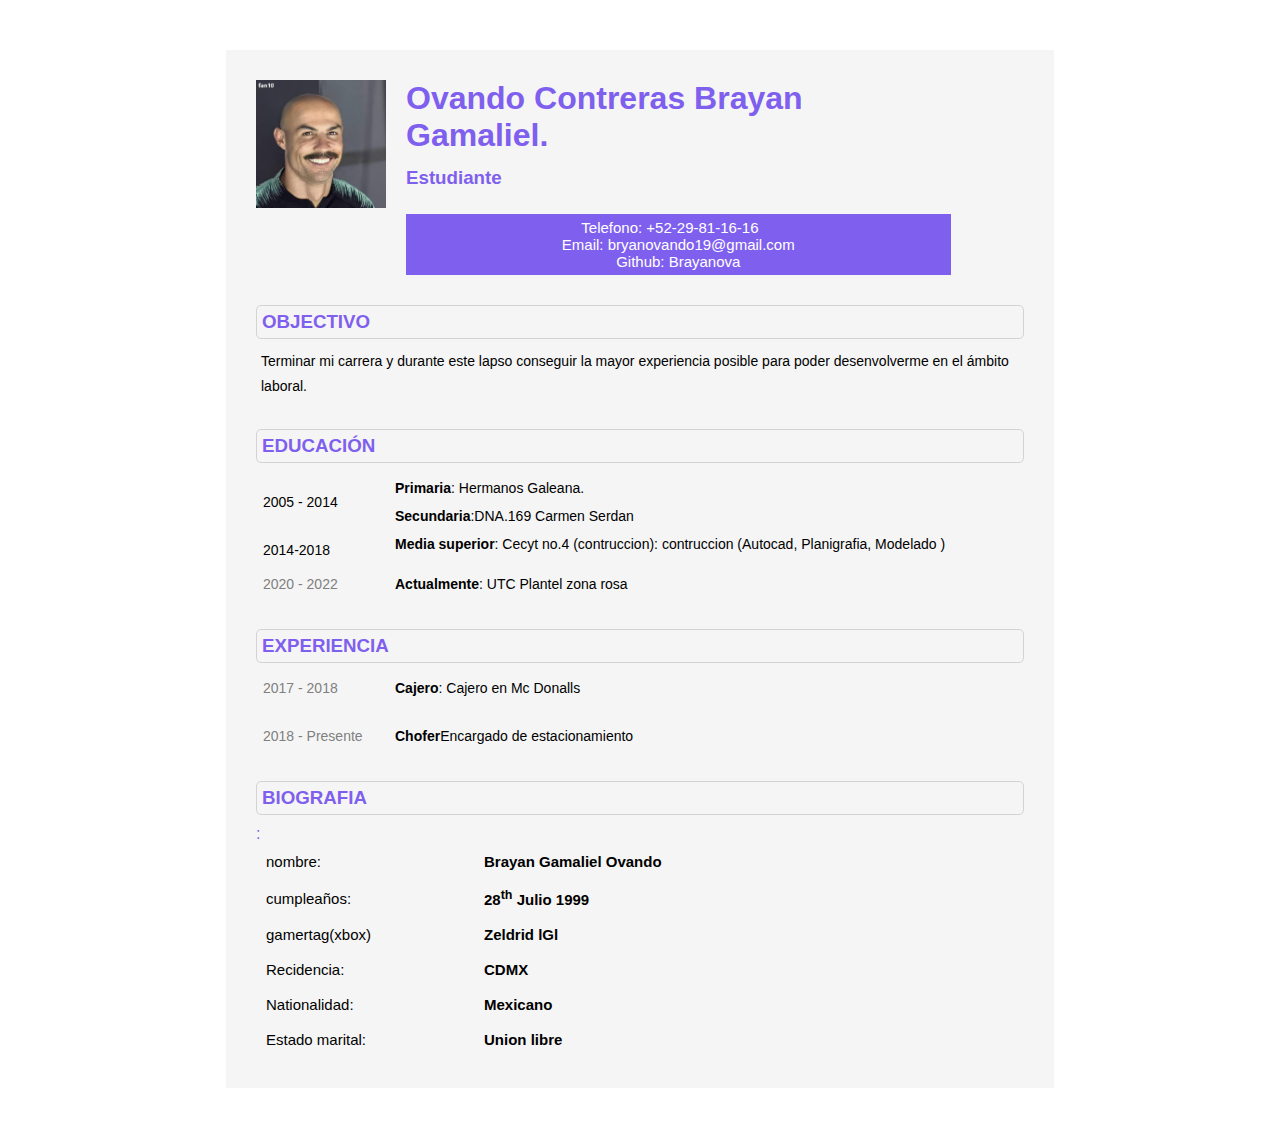
==== 25_Curriculo/index.html @ e6a8c7af "curriculum" ====
<!DOCTYPE html>
<html lang="en">
<head>
    <meta charset="UTF-8">
    <title>Curriculo</title>
    <link rel="stylesheet" href="css/style.css">
</head>
<body>
   
<div id="pagina">
    <div class="foto-y-nombre">
        <img src="profile.png" class="foto" alt="foto de perfil">
        <div class="cuadro-de-contacto">
            <h1 class="nombre">Ovando Contreras Brayan Gamaliel.</h1> <style>roboto</style>
            <br>
            <h3 class="sub-titulo">Estudiante</h3>
            <p class="detalles-contacto">Telefono: +52-29-81-16-16 &nbsp;  &nbsp; <br> Email: bryanovando19@gmail.com <br>Github: Brayanova</p>
        </div>
    </div>
    <div id="objectivo">
        <h3>objectivo</h3>
        <p>
            Terminar mi carrera y durante este lapso conseguir la mayor experiencia posible para poder desenvolverme en el ámbito laboral. 
        </p>
    </div>
    <div id="educacion">
        <h3>Educación</h3>
        <table>
            <tr class="school-1">
                <td rowspan="2">2005 - 2014</td>
                <td><b>Primaria</b>: Hermanos Galeana.</td>
            </tr>
            <tr class="<school-2">
                <td><b>Secundaria</b>:DNA.169 Carmen Serdan</td>
            </tr>
            
            <tr class="school-1">
                <td rowspan="2">2014-2018</td>
                <td><b>Media superior</b>: Cecyt no.4 (contruccion)</b>: contruccion (Autocad, Planigrafia, Modelado )</td>
            </tr>
                <td><b>
            </tr>
            
            <tr>
                <td style="width: 120px; color: gray;">2020 - 2022</td>
                <td><b>Actualmente</b>: UTC Plantel zona rosa</td>
            </tr>
        </table>
    </div>
    <div id="trabajo">
        <h3>experiencia</h3>
        <table>
            <tr class="trabajo-1">
                <td>2017 - 2018</td>
                <td><b>Cajero</b>: Cajero en Mc Donalls</td>
            </tr>
            <tr class="trabajo-2">
                <td>2018 - Presente</td>
                <td><b>Chofer</b>Encargado de estacionamiento</td>
            </tr>
 
        </table>
    </div>
    <div id="biografia">
        <h3>biografia</h3>
        <table>
            <tr>
                <td>nombre:</td>
                <td><b>Brayan Gamaliel Ovando</b></td>
            </tr>
            <tr>
                <td>cumpleaños:</td>
                <td><b>28<sup>th</sup> Julio 1999</b></td>
            </tr>
            <tr>
                <td>gamertag(xbox)</td>:</td>
                <td><b>Zeldrid lGl</b></td>
            </tr>
            <tr>
                <td>Recidencia:</td>
                <td><b>CDMX</b></td>
            </tr>
            <tr>
                <td>Nationalidad:</td>
                <td><b>Mexicano</b></td>
            </tr>
            <tr>
                <td>Estado marital:</td>
                <td><b>Union libre</b></td>
            </tr>
        </table>
    </div>
</div>

</body>
</html>
---- 25_Curriculo/css/style.css ----
* {margin: 0;padding: 0;}

body{font-family: 'Brayan', sans-serif;}

#pagina {
    min-height: 200px;
    width: 60%;
    min-width: 600px;
    background: whitesmoke;
    margin: 50px auto;
    padding: 30px;
    color: #7f60ee;
}

.foto-y-nombre {
    
} 

.foto {
    width: 15%;
    min-width: 130px;
    float: left;
    margin-right: 20px;
}

.cuadro-de-contacto {
    width: 70.9%;
    display: inline-block;
}

.nombre {
    margin-bottom: -5px;
}
.sub-titulo {
    display: inline-block;
}

.detalles-contacto {
    background: #7f60ee;
    color: white;
    text-align: center;
    margin: auto;
    margin-top: 25px;
    padding: 5px;
    font-size: 15px;
}

#objectivo {

}

#objectivo h3 {
    border: 1px solid #d3d3d3;
    text-transform: uppercase;
    padding: 5px;
    border-radius: 5px;
    margin: 30px 0 10px;
}

#objectivo p {
    padding: 0 5px;
    line-height: 25px;
    font-size: 14px;
    color: #000;
}

#educacion h3 {
    border: 1px solid #d3d3d3;
    text-transform: uppercase;
    padding: 5px;
    border-radius: 5px;
    margin: 30px 0 10px;
}

#educacion table td {
    padding: 5px;
    font-size: 14px;
    color: #000;
}

#educaciom table tr.primaria td:first-child {
    width: 120px;
    color: gray;
    padding-bottom: 25px;
}

#education table tr.primaria-secundaria td:first-child {
    padding-bottom: 25px;
}

#trabajo h3 {
    border: 1px solid #d3d3d3;
    text-transform: uppercase;
    padding: 5px;
    border-radius: 5px;
    margin: 30px 0 10px;
}

#trabajo table td {
    padding: 5px;
    font-size: 14px;
    color: #000;
}

#trabajo table tr.trabajo-1 td:first-child {
    width: 120px;
    color: gray;
    padding-bottom: 25px;
}

#trabajo table tr.trabajo-1 td {
    padding-bottom: 25px;
}

#trabajo table tr.trabajo-2 td:first-child {
    width: 120px;
    color: gray;
}

#biografia h3 {
    border: 1px solid #d3d3d3;
    text-transform: uppercase;
    padding: 5px;
    border-radius: 5px;
    margin: 30px 0 10px;
}

#biografia table td {
    padding: 8px;
    font-size: 15px;
    color: #000;
}

#biografia table tr td:first-child {
    width: 200px;
}

#biografia table tr td:nth-child(2) {
    width: 300px;
}
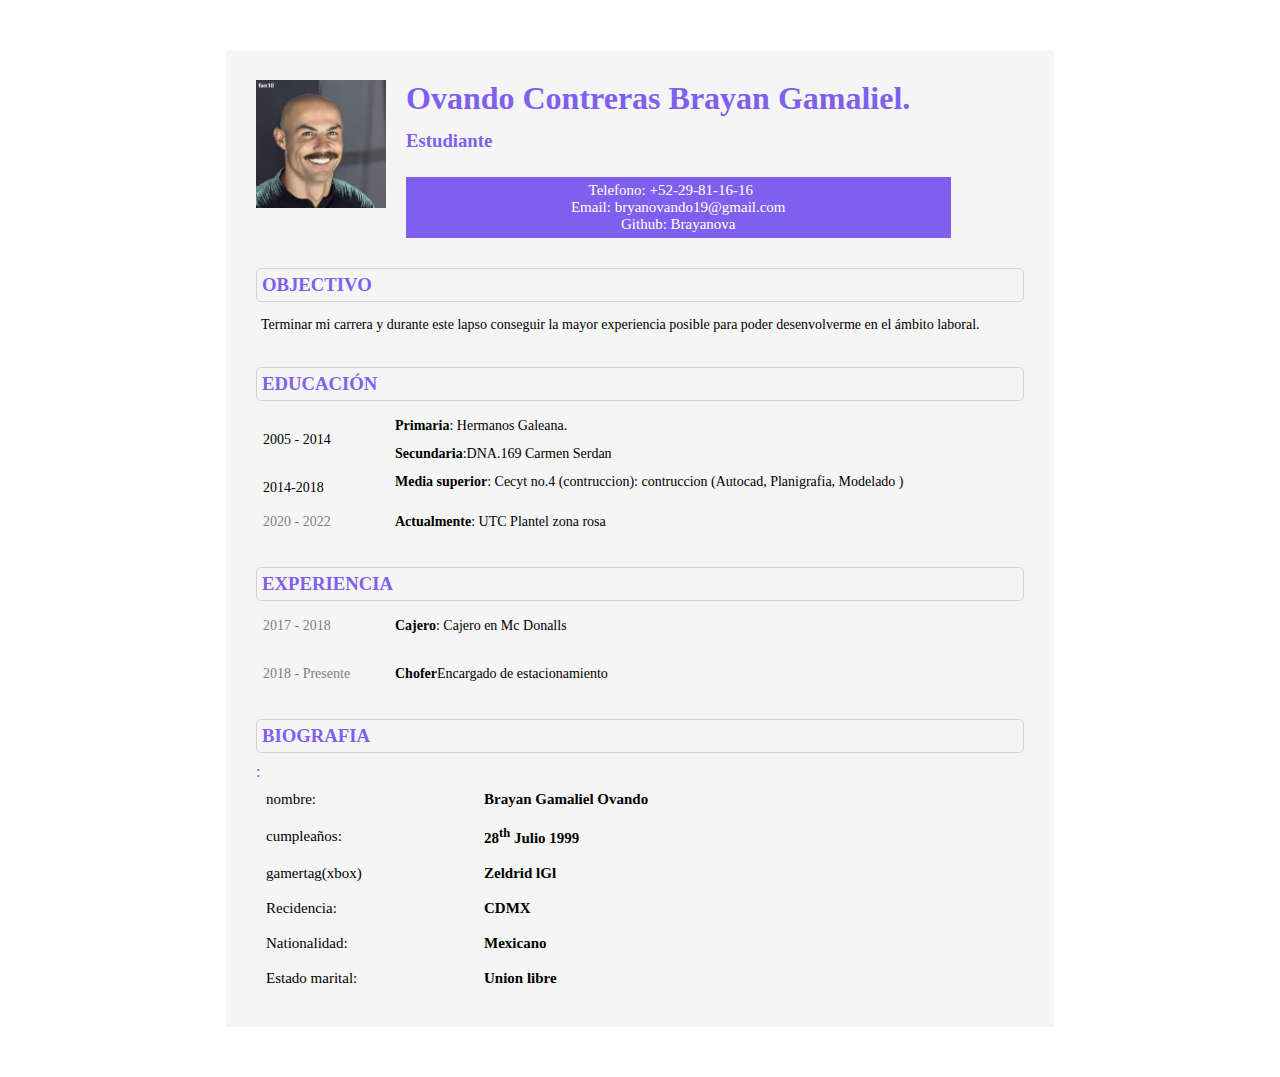
==== commit b44435b1: "curriculo" ====
--- a/25_Curriculo/index.html
+++ b/25_Curriculo/index.html
@@ -7,7 +7,7 @@
 </head>
 <body>
    
-<div id="pagina">
+    <div id="pagina">
     <div class="foto-y-nombre">
         <img src="profile.png" class="foto" alt="foto de perfil">
         <div class="cuadro-de-contacto">
@@ -90,7 +90,7 @@
             </tr>
         </table>
     </div>
-</div>
+    </div>
 
 </body>
 </html>--- a/25_Curriculo/css/style.css
+++ b/25_Curriculo/css/style.css
@@ -1,6 +1,5 @@
 * {margin: 0;padding: 0;}
 
-body{font-family: 'Brayan', sans-serif;}
 
 #pagina {
     min-height: 200px;
@@ -137,4 +136,4 @@
 
 #biografia table tr td:nth-child(2) {
     width: 300px;
-}+}
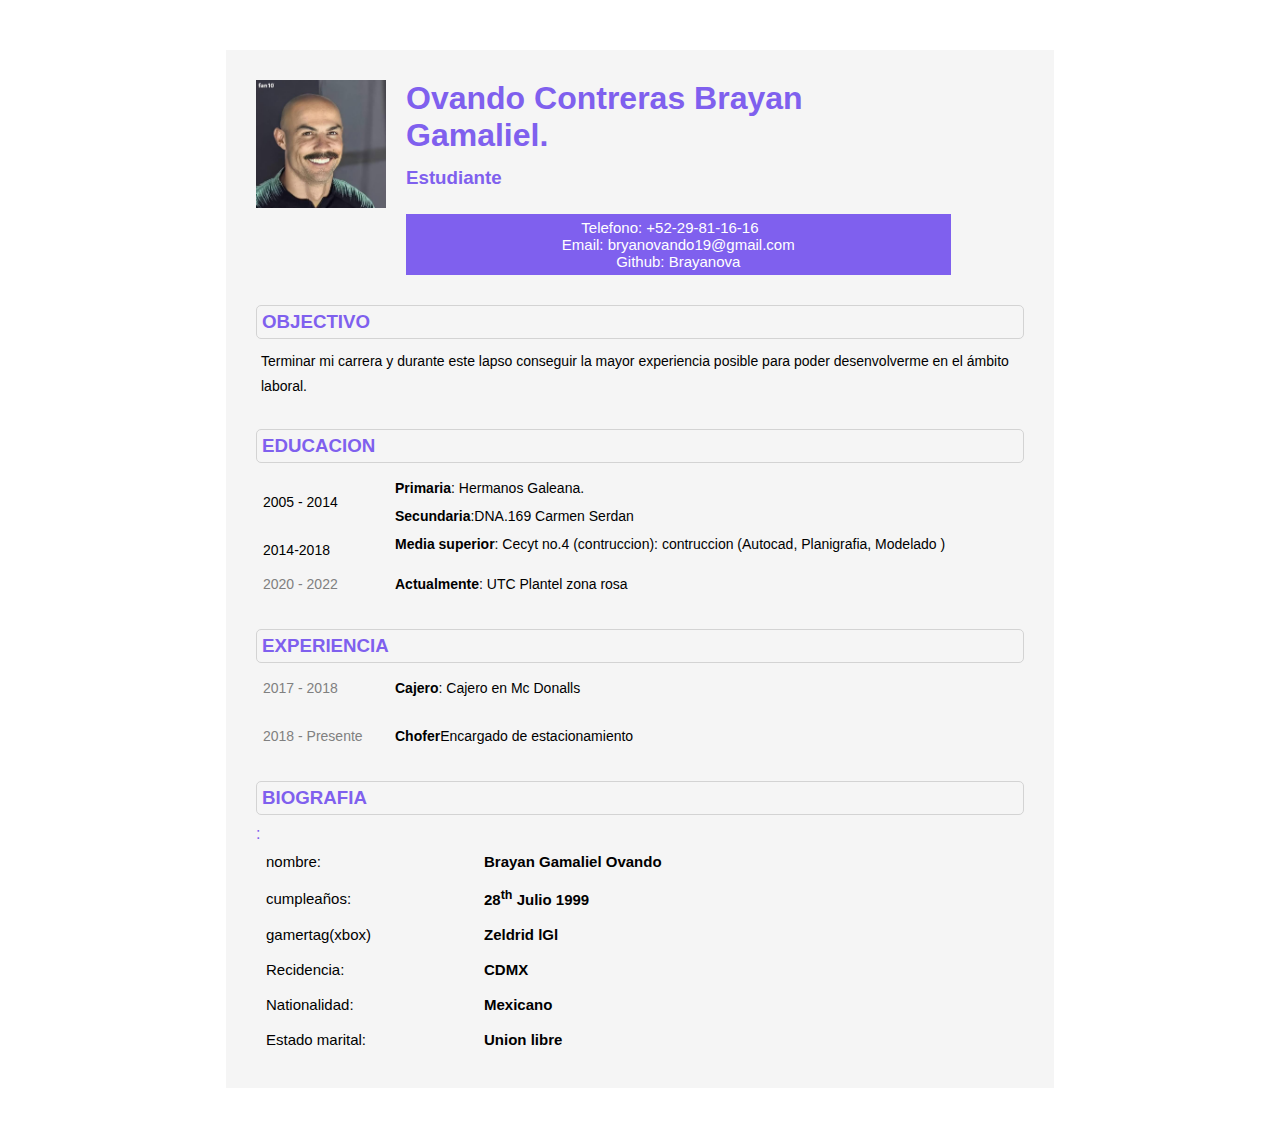
==== commit fe95a3d7: "curriculo" ====
--- a/25_Curriculo/index.html
+++ b/25_Curriculo/index.html
@@ -7,7 +7,7 @@
 </head>
 <body>
    
-    <div id="pagina">
+<div id="pagina">
     <div class="foto-y-nombre">
         <img src="profile.png" class="foto" alt="foto de perfil">
         <div class="cuadro-de-contacto">
@@ -24,7 +24,7 @@
         </p>
     </div>
     <div id="educacion">
-        <h3>Educación</h3>
+        <h3>educacion</h3>
         <table>
             <tr class="school-1">
                 <td rowspan="2">2005 - 2014</td>
@@ -90,7 +90,7 @@
             </tr>
         </table>
     </div>
-    </div>
+</div>
 
 </body>
 </html>--- a/25_Curriculo/css/style.css
+++ b/25_Curriculo/css/style.css
@@ -1,5 +1,6 @@
 * {margin: 0;padding: 0;}
 
+body{font-family: 'Brayan', sans-serif;}
 
 #pagina {
     min-height: 200px;
@@ -77,13 +78,13 @@
     color: #000;
 }
 
-#educaciom table tr.primaria td:first-child {
+#educacion table tr.primaria td:first-child {
     width: 120px;
     color: gray;
     padding-bottom: 25px;
 }
 
-#education table tr.primaria-secundaria td:first-child {
+#educacion table tr.primaria-secundaria td:first-child {
     padding-bottom: 25px;
 }
 
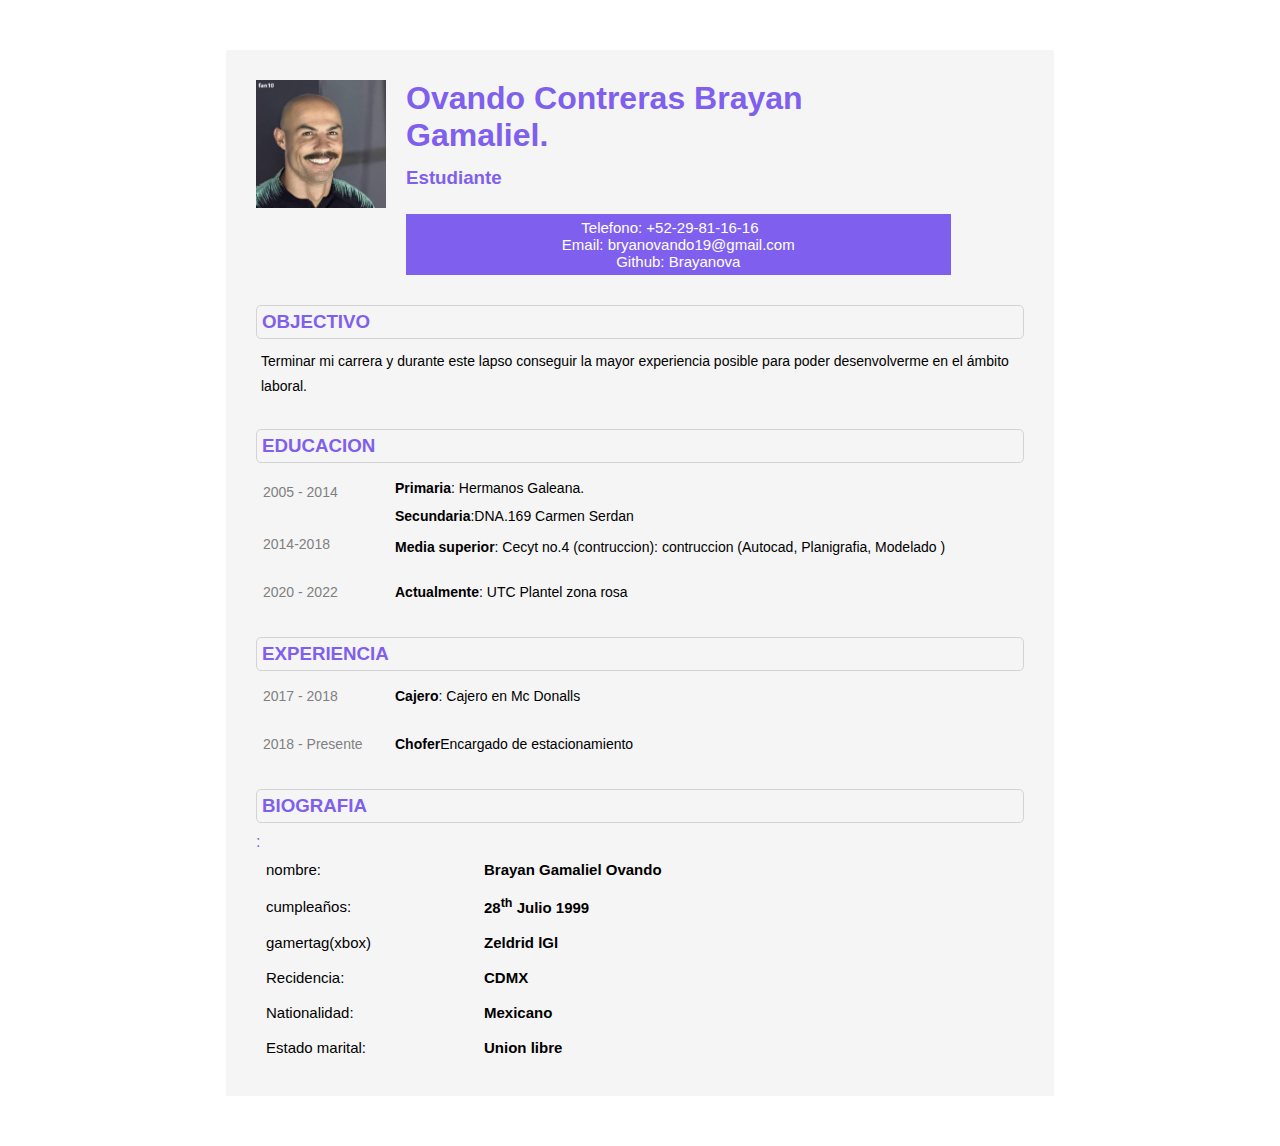
==== commit 03834012: "Add files via upload" ====
--- a/25_Curriculo/index.html
+++ b/25_Curriculo/index.html
@@ -26,15 +26,15 @@
     <div id="educacion">
         <h3>educacion</h3>
         <table>
-            <tr class="school-1">
+            <tr class="primaria">
                 <td rowspan="2">2005 - 2014</td>
                 <td><b>Primaria</b>: Hermanos Galeana.</td>
             </tr>
-            <tr class="<school-2">
+            <tr class="<primaria-secundaria">
                 <td><b>Secundaria</b>:DNA.169 Carmen Serdan</td>
             </tr>
             
-            <tr class="school-1">
+            <tr class="primaria">
                 <td rowspan="2">2014-2018</td>
                 <td><b>Media superior</b>: Cecyt no.4 (contruccion)</b>: contruccion (Autocad, Planigrafia, Modelado )</td>
             </tr>
